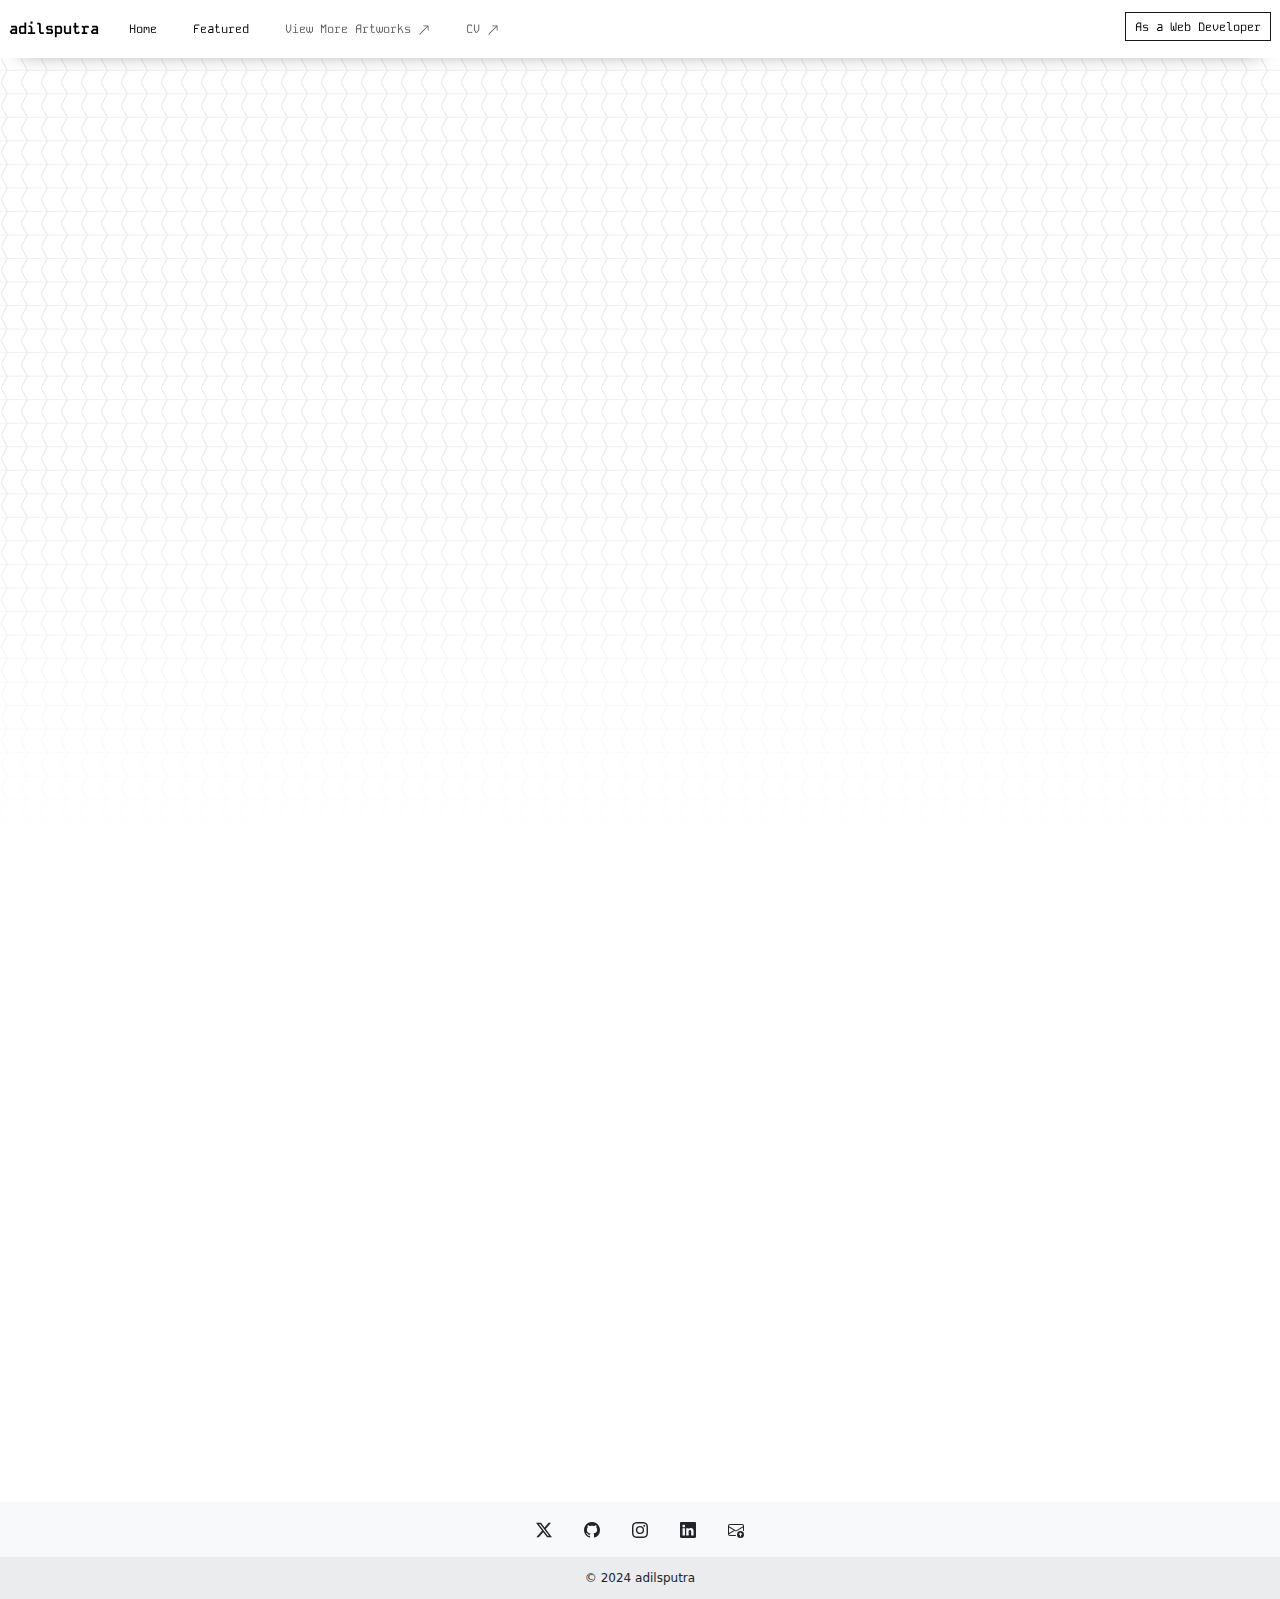
==== graphdesigner.html @ 67e768c1 "Add files via upload" ====
<!DOCTYPE html>
<html lang="en">

<!-- You think my codes are a disaster? Man, my life is a disaster too. -->

<head>
    <meta charset="utf-8" />
    <meta name="viewport" content="width=device-width, initial-scale=1" />
    <title>Muhammad Adil Saputra - Graphic Designer</title>
    <link href="https://cdn.jsdelivr.net/npm/bootstrap@5.3.3/dist/css/bootstrap.min.css" rel="stylesheet"
        integrity="sha384-QWTKZyjpPEjISv5WaRU9OFeRpok6YctnYmDr5pNlyT2bRjXh0JMhjY6hW+ALEwIH" crossorigin="anonymous" />

    <!-- Favicon -->
    <link rel="icon" href="/img/kkkk.ico" type="image/x-icon" />

    <!-- My Css -->
    <link rel="stylesheet" href="/css/style.css" />

    <!-- fonts -->
    <link rel="preconnect" href="https://fonts.googleapis.com" />
    <link rel="preconnect" href="https://fonts.gstatic.com" crossorigin />
    <link href="https://fonts.googleapis.com/css2?family=Saira+Condensed:wght@500&display=swap" rel="stylesheet" />
    <link href="https://fonts.googleapis.com/css2?family=Kode+Mono:wght@400..700&display=swap" rel="stylesheet">
</head>

<body>
    <!-- Navbar start -->
    <nav class="navbar sticky-top navbar-expand-lg navbar-light">
        <div class="container-fluid">
            <a class="navbar-brand" href="https://www.linkedin.com/in/adilsputra">adilsputra</a>
            <button class="navbar-toggler" type="button" data-bs-toggle="collapse" data-bs-target="#navbarText"
                aria-controls="navbarText" aria-expanded="false" aria-label="Toggle navigation">
                <span class="navbar-toggler-icon"></span>
            </button>
            <div class="collapse navbar-collapse" id="navbarText">
                <ul class="navbar-nav me-auto mb-2 mb-lg-0">
                    <li class="nav-item px-3">
                        <a class="nav-link active" aria-current="page" href="#Home">Home</a>
                    </li>
                    <li class="nav-item px-3">
                        <a class="nav-link active" aria-current="page" href="#Featured">
                            Featured
                        </a>
                    </li>
                    <li class="nav-item px-3">
                        <a class="nav-link" href="https://www.pixiv.net/en/users/45596375">
                            View More Artworks
                            <svg xmlns="http://www.w3.org/2000/svg" width="1em" height="1em" fill="currentColor"
                                class="bi bi-arrow-up-right" viewBox="0 0 16 16" style="vertical-align: middle;">
                                <path fill-rule="evenodd"
                                    d="M14 2.5a.5.5 0 0 0-.5-.5h-6a.5.5 0 0 0 0 1h4.793L2.146 13.146a.5.5 0 0 0 .708.708L13 3.707V8.5a.5.5 0 0 0 1 0z">
                                </path>
                            </svg>
                        </a>
                    </li>
                    <li class="nav-item px-3">
                        <a class="nav-link"
                            href="https://drive.google.com/file/d/1M2G11tx2tDBa9X5pEh_71ZE7vne48nSW/view?usp=sharing">
                            CV
                            <svg xmlns="http://www.w3.org/2000/svg" width="1em" height="1em" fill="currentColor"
                                class="bi bi-arrow-up-right" viewBox="0 0 16 16" style="vertical-align: middle;">
                                <path fill-rule="evenodd"
                                    d="M14 2.5a.5.5 0 0 0-.5-.5h-6a.5.5 0 0 0 0 1h4.793L2.146 13.146a.5.5 0 0 0 .708.708L13 3.707V8.5a.5.5 0 0 0 1 0z">
                                </path>
                            </svg>
                        </a>
                    </li>
                </ul>
                <span class="navbar-text"> <a class="button-57" role="button" href="index.html"><span class="text">As a
                            Web Developer</span><span>Alternate Now</span></a>
                </span>
            </div>
        </div>
    </nav>
    <!-- navbar end -->

    <!-- hero start -->
    <section class="hero2" id="Home">
        <main class="content">
            <div class="fade-in delay-1">
                <h1>Graphic Designer</h1>
                <h1>Self-Taught Graphic Designer</h1>
            </div>
            <h5 class="fade-in delay-2">
                I am <b>Muhammad Adil Saputra</b>, a self-taught graphic designer with basic experience in various
                aspects of visual design. As an experienced
                and self-taught person, I have experience using various design software such as Adobe Photoshop,
                Illustrator,
                Lightroom and Figma.
            </h5>
        </main>
    </section>
    <!-- hero end -->

    <!-- cards start -->
    <div class="container cntnr-card mb-5">
        <div class="row justify-content-center">
            <h1 class="fade-in delay-4 text-center" id="Featured">Featured Artworks</h1>
            <div class="card-wrapper fade-in delay-4">
                <div class="card hoverable">
                    <img src="/img/carousel/ft1.jpg" class="card-img-top" alt="...">
                    <div class="card-body d-flex flex-column">
                        <h5 class="card-title text-center">Yae Miko/Astute Amusement</h5>
                        <div class="d-flex justify-content-center mt-auto">
                            <a href="https://www.pixiv.net/en/artworks/109373768" class="button-link">
                                <button class="button-86" role="button">
                                    View Artwork
                                </button>
                            </a>
                        </div>
                    </div>
                </div>
                <div class="card hoverable">
                    <img src="/img/carousel/ft2.jpg" class="card-img-top" alt="...">
                    <div class="card-body d-flex flex-column">
                        <h5 class="card-title text-center">Stellaron Hunter: Kafka</h5>
                        <div class="d-flex justify-content-center mt-auto">
                            <a href="https://www.pixiv.net/en/artworks/108052739" class="button-link">
                                <button class="button-86" role="button">
                                    View Artwork
                                </button>
                            </a>
                        </div>
                    </div>
                </div>
                <div class="card hoverable">
                    <img src="/img/carousel/ft3.jpg" class="card-img-top" alt="...">
                    <div class="card-body d-flex flex-column">
                        <h5 class="card-title text-center">Raiden Shogun/Reign of Serenity</h5>
                        <div class="d-flex justify-content-center mt-auto">
                            <a href="https://www.pixiv.net/en/artworks/92558321" class="button-link">
                                <button class="button-86" role="button">
                                    View Artwork
                                </button>
                            </a>
                        </div>
                    </div>
                </div>
            </div>
            <div class="d-flex justify-content-center mt-5 fade-in delay-5">
                <a href="https://www.pixiv.net/en/users/45596375">
                    <button class="button-85" role="button">View More</button>
                </a>
            </div>
        </div>
    </div>
    <!-- cards end -->

    <!-- footer start -->
    <footer class="bg-body-tertiary text-center text-lg-start">
        <!-- Grid container -->
        <div class="container pt-2">
            <!-- Section: Social media -->
            <section class="mb-2">
                <!-- Social media icons wrapper -->
                <div class="d-flex justify-content-center">
                    <!-- twitter -->
                    <a class="btn btn-link btn-floating btn-lg text-body m-1" href="https://twitter.com/_adilsputra">
                        <svg xmlns="http://www.w3.org/2000/svg" width="16" height="16" fill="currentColor"
                            class="bi bi-twitter-x" viewBox="0 0 16 16">
                            <path
                                d="M12.6.75h2.454l-5.36 6.142L16 15.25h-4.937l-3.867-5.07-4.425 5.07H.316l5.733-6.57L0 .75h5.063l3.495 4.633L12.601.75Zm-.86 13.028h1.36L4.323 2.145H2.865z" />
                        </svg>
                    </a>
                    <!-- Github -->
                    <a class="btn btn-link btn-floating btn-lg text-body m-1" href="https://github.com/ImperFecti">
                        <svg xmlns="http://www.w3.org/2000/svg" width="16" height="16" fill="currentColor"
                            class="bi bi-github" viewBox="0 0 16 16">
                            <path
                                d="M8 0C3.58 0 0 3.58 0 8c0 3.54 2.29 6.53 5.47 7.59.4.07.55-.17.55-.38 0-.19-.01-.82-.01-1.49-2.01.37-2.53-.49-2.69-.94-.09-.23-.48-.94-.82-1.13-.28-.15-.68-.52-.01-.53.63-.01 1.08.58 1.23.82.72 1.21 1.87.87 2.33.66.07-.52.28-.87.51-1.07-1.78-.2-3.64-.89-3.64-3.95 0-.87.31-1.59.82-2.15-.08-.2-.36-1.02.08-2.12 0 0 .67-.21 2.2.82.64-.18 1.32-.27 2-.27s1.36.09 2 .27c1.53-1.04 2.2-.82 2.2-.82.44 1.1.16 1.92.08 2.12.51.56.82 1.27.82 2.15 0 3.07-1.87 3.75-3.65 3.95.29.25.54.73.54 1.48 0 1.07-.01 1.93-.01 2.2 0 .21.15.46.55.38A8.01 8.01 0 0 0 16 8c0-4.42-3.58-8-8-8" />
                        </svg>
                    </a>
                    <!-- instagram -->
                    <a class="btn btn-link btn-floating btn-lg text-body m-1"
                        href="https://www.instagram.com/_adilsputra/">
                        <svg xmlns="http://www.w3.org/2000/svg" width="16" height="16" fill="currentColor"
                            class="bi bi-instagram" viewBox="0 0 16 16">
                            <path
                                d="M8 0C5.829 0 5.556.01 4.703.048 3.85.088 3.269.222 2.76.42a3.9 3.9 0 0 0-1.417.923A3.9 3.9 0 0 0 .42 2.76C.222 3.268.087 3.85.048 4.7.01 5.555 0 5.827 0 8.001c0 2.172.01 2.444.048 3.297.04.852.174 1.433.372 1.942.205.526.478.972.923 1.417.444.445.89.719 1.416.923.51.198 1.09.333 1.942.372C5.555 15.99 5.827 16 8 16s2.444-.01 3.298-.048c.851-.04 1.434-.174 1.943-.372a3.9 3.9 0 0 0 1.416-.923c.445-.445.718-.891.923-1.417.197-.509.332-1.09.372-1.942C15.99 10.445 16 10.173 16 8s-.01-2.445-.048-3.299c-.04-.851-.175-1.433-.372-1.941a3.9 3.9 0 0 0-.923-1.417A3.9 3.9 0 0 0 13.24.42c-.51-.198-1.092-.333-1.943-.372C10.443.01 10.172 0 7.998 0zm-.717 1.442h.718c2.136 0 2.389.007 3.232.046.78.035 1.204.166 1.486.275.373.145.64.319.92.599s.453.546.598.92c.11.281.24.705.275 1.485.039.843.047 1.096.047 3.231s-.008 2.389-.047 3.232c-.035.78-.166 1.203-.275 1.485a2.5 2.5 0 0 1-.599.919c-.28.28-.546.453-.92.598-.28.11-.704.24-1.485.276-.843.038-1.096.047-3.232.047s-2.39-.009-3.233-.047c-.78-.036-1.203-.166-1.485-.276a2.5 2.5 0 0 1-.92-.598 2.5 2.5 0 0 1-.6-.92c-.109-.281-.24-.705-.275-1.485-.038-.843-.046-1.096-.046-3.233s.008-2.388.046-3.231c.036-.78.166-1.204.276-1.486.145-.373.319-.64.599-.92s.546-.453.92-.598c.282-.11.705-.24 1.485-.276.738-.034 1.024-.044 2.515-.045zm4.988 1.328a.96.96 0 1 0 0 1.92.96.96 0 0 0 0-1.92m-4.27 1.122a4.109 4.109 0 1 0 0 8.217 4.109 4.109 0 0 0 0-8.217m0 1.441a2.667 2.667 0 1 1 0 5.334 2.667 2.667 0 0 1 0-5.334" />
                        </svg>
                    </a>
                    <!-- linkedin -->
                    <a class="btn btn-link btn-floating btn-lg text-body m-1"
                        href="https://www.linkedin.com/in/adilsputra">
                        <svg xmlns="http://www.w3.org/2000/svg" width="16" height="16" fill="currentColor"
                            class="bi bi-linkedin" viewBox="0 0 16 16">
                            <path
                                d="M0 1.146C0 .513.526 0 1.175 0h13.65C15.474 0 16 .513 16 1.146v13.708c0 .633-.526 1.146-1.175 1.146H1.175C.526 16 0 15.487 0 14.854zm4.943 12.248V6.169H2.542v7.225zm-1.2-8.212c.837 0 1.358-.554 1.358-1.248-.015-.709-.52-1.248-1.342-1.248S2.4 3.226 2.4 3.934c0 .694.521 1.248 1.327 1.248zm4.908 8.212V9.359c0-.216.016-.432.08-.586.173-.431.568-.878 1.232-.878.869 0 1.216.662 1.216 1.634v3.865h2.401V9.25c0-2.22-1.184-3.252-2.764-3.252-1.274 0-1.845.7-2.165 1.193v.025h-.016l.016-.025V6.169h-2.4c.03.678 0 7.225 0 7.225z" />
                        </svg>
                    </a>
                    <!-- email -->
                    <a class="btn btn-link btn-floating btn-lg text-body m-1" href="mailto:adilm8909@gmail.com"><svg
                            xmlns="http://www.w3.org/2000/svg" width="16" height="16" fill="currentColor"
                            class="bi bi-envelope-arrow-up" viewBox="0 0 16 16">
                            <path
                                d="M0 4a2 2 0 0 1 2-2h12a2 2 0 0 1 2 2v4.5a.5.5 0 0 1-1 0V5.383l-7 4.2-1.326-.795-5.64 3.47A1 1 0 0 0 2 13h5.5a.5.5 0 0 1 0 1H2a2 2 0 0 1-2-1.99zm1 7.105 4.708-2.897L1 5.383zM1 4v.217l7 4.2 7-4.2V4a1 1 0 0 0-1-1H2a1 1 0 0 0-1 1" />
                            <path
                                d="M12.5 16a3.5 3.5 0 1 0 0-7 3.5 3.5 0 0 0 0 7m.354-5.354 1.25 1.25a.5.5 0 0 1-.708.708L13 12.207V14a.5.5 0 0 1-1 0v-1.717l-.28.305a.5.5 0 0 1-.737-.676l1.149-1.25a.5.5 0 0 1 .722-.016" />
                        </svg></a>
                </div>
            </section>
            <!-- Section: Social media -->
        </div>
        <!-- Grid container -->
        <!-- Copyright -->
        <div class="text-center p-3" style="background-color: rgba(0, 0, 0, 0.05);">
            <a>© 2024 adilsputra</a>
        </div>
        <!-- Copyright -->
    </footer>
    <!-- footer end -->

    <script src="https://cdn.jsdelivr.net/npm/bootstrap@5.3.3/dist/js/bootstrap.bundle.min.js"
        integrity="sha384-YvpcrYf0tY3lHB60NNkmXc5s9fDVZLESaAA55NDzOxhy9GkcIdslK1eN7N6jIeHz"
        crossorigin="anonymous"></script>

</body>

</html>
---- css/style.css ----
/* You think my codes are a disaster? Man, my life is a disaster too. */

/* body */
body {
  background-color: white;
}

/* educations style */
.experience {
  border-bottom: 1px solid #ddd;
  padding-bottom: 20px;
  margin-bottom: 20px;
}

.experience:last-child {
  border-bottom: none;
}

.title {
  font-size: 1.5em;
  font-weight: bold;
  font-family: "Saira Condensed", sans-serif;
  font-weight: 500;
  font-style: normal;
  text-decoration: none; /* Remove underline */
  color: inherit; /* Inherits the color from the parent element */
}

.duration {
  color: gray;
  margin: 5px 0;
}

.description {
  margin-top: 10px;
  text-align: justify;
}

/* navbar */
nav {
  background: transparent;
  backdrop-filter: blur(10px);
  box-shadow: rgba(0, 0, 0, 0.45) 0px 15px 20px -20px;
}

/* hero section */
.hero {
  min-height: 90vh;
  display: flex;
  flex-direction: column;
  justify-content: center;
  align-items: center;
  background-image: url("../img/struckaxiom.png");
  background-repeat: repeat;
}

.hero::after {
  content: "";
  display: block;
  position: absolute;
  width: 100%;
  height: 100%;
  background: linear-gradient(
    0deg,
    rgb(255, 255, 255) 5%,
    rgb(255, 255, 255, 0) 50%
  );
}

.hero .content {
  padding: 1.4rem;
  max-width: 60rem;
}

.hero .content h1 {
  font-size: 3em;
  text-shadow: 2px 3px 7px rgba(0, 0, 0, 0.397);
}

/* hero2 section */

.hero2 {
  min-height: 90vh;
  display: flex;
  flex-direction: column;
  justify-content: center;
  align-items: center;
  background-image: url("../img/chevron.webp");
  background-repeat: repeat;
}

.hero2::after {
  content: "";
  display: block;
  position: absolute;
  width: 100%;
  height: 100%;
  background: linear-gradient(
    0deg,
    rgb(255, 255, 255) 5%,
    rgb(255, 255, 255, 0) 50%
  );
}

.hero2 .content {
  padding: 1.4rem;
  max-width: 60rem;
}

.hero2 .content h1 {
  font-size: 3em;
  text-shadow: 2px 3px 7px rgba(0, 0, 0, 0.397);
}

/* card style */
.card {
  background-color: rgba(236, 236, 236, 0.575);
  margin: 10px;
  border-radius: 13px;
  box-shadow: rgba(0, 0, 0, 0.123) 3px 6px 10px;
  transition: transform 0.3s, box-shadow 0.3s;
  flex: 1 1 70px; /* Make cards flexible with a minimum width of 70px */
  margin-left: auto;
  margin-right: auto;
}

.cntnr-card {
  display: flex;
  justify-content: center;
}

.card-body {
  padding: 15px;
  display: flex;
  flex-direction: column;
}

.card-text {
  text-align: justify;
  flex-grow: 1;
}

.card-title {
  font-family: "Saira Condensed", sans-serif;
  font-weight: 500;
  font-style: normal;
}

.mt-auto {
  margin-top: auto;
}

.hoverable:hover {
  transform: translateY(-10px);
  box-shadow: rgba(0, 0, 0, 0.2) 5px 10px 15px;
}

.card-wrapper {
  display: flex;
  flex-wrap: wrap;
  justify-content: center;
  gap: 20px;
}

/* fonts */
h1 {
  font-family: "Saira Condensed", sans-serif;
  font-weight: 500;
  font-style: normal;
}

h2 {
  font-family: "Saira Condensed", sans-serif;
  font-weight: 500;
  font-style: normal;
  margin-top: 40px;
}

h5 {
  font-family: "Saira Condensed", sans-serif;
  font-weight: 500;
  font-style: normal;
}

.navbar-brand {
  font-family: "Kode Mono", monospace;
  font-optical-sizing: auto;
  font-weight: 700;
  font-style: normal;
}

.nav-item,
.navbar-text {
  font-family: "Kode Mono", monospace;
  font-optical-sizing: auto;
  font-weight: 400;
  font-style: normal;
}

/* Buttons */
.button-link {
  text-decoration: none; /* Remove underline */
}

.button-27 {
  appearance: none;
  background-color: #000000;
  border: 2px solid #1a1a1a;
  border-radius: 15px;
  box-sizing: border-box;
  color: #ffffff;
  cursor: pointer;
  display: inline-block;
  font-family: Roobert, -apple-system, BlinkMacSystemFont, "Segoe UI", Helvetica,
    Arial, sans-serif, "Apple Color Emoji", "Segoe UI Emoji", "Segoe UI Symbol";
  font-size: 16px;
  font-weight: 600;
  line-height: normal;
  margin: 0;
  min-height: 60px;
  min-width: 0;
  outline: none;
  padding: 16px 24px;
  text-align: center;
  text-decoration: none;
  transition: all 300ms cubic-bezier(0.23, 1, 0.32, 1);
  user-select: none;
  -webkit-user-select: none;
  touch-action: manipulation;
  width: 100%;
  will-change: transform;
}

.button-27:disabled {
  pointer-events: none;
}

.button-27:hover {
  box-shadow: rgba(0, 0, 0, 0.25) 0 8px 15px;
  transform: translateY(-2px);
}

.button-27:active {
  box-shadow: none;
  transform: translateY(0);
}

.button-57 {
  position: relative;
  overflow: hidden;
  border: 1px solid #18181a;
  color: #18181a;
  display: inline-block;
  font-size: 1rem; /* Adjusted to match navbar font size */
  line-height: 1.5; /* Adjusted for proper vertical alignment */
  padding: 0.375rem 0.75rem; /* Adjusted to match navbar padding */
  text-decoration: none;
  cursor: pointer;
  background: #fff;
  user-select: none;
  -webkit-user-select: none;
  touch-action: manipulation;
  margin-left: 10px; /* Added margin to separate from navbar items */
}

.button-57 span:first-child {
  position: relative;
  transition: color 600ms cubic-bezier(0.48, 0, 0.12, 1);
  z-index: 10;
}

.button-57 span:last-child {
  color: white;
  display: block;
  position: absolute;
  bottom: 0;
  transition: all 500ms cubic-bezier(0.48, 0, 0.12, 1);
  z-index: 100;
  opacity: 0;
  top: 50%;
  left: 50%;
  transform: translateY(225%) translateX(-50%);
  height: 7px;
  line-height: 13px;
  white-space: nowrap; /* Added to ensure text stays on one line */
}

.button-57:after {
  content: "";
  position: absolute;
  bottom: -50%;
  left: 0;
  width: 100%;
  height: 100%;
  background-color: black;
  transform-origin: bottom center;
  transition: transform 600ms cubic-bezier(0.48, 0, 0.12, 1);
  transform: skewY(9.3deg) scaleY(0);
  z-index: 50;
}

.button-57:hover:after {
  transform-origin: bottom center;
  transform: skewY(9.3deg) scaleY(2);
}

.button-57:hover span:last-child {
  transform: translateX(-50%) translateY(-100%);
  opacity: 1;
  transition: all 900ms cubic-bezier(0.48, 0, 0.12, 1);
}

.button-85 {
  padding: 0.6em 2em;
  border: none;
  outline: none;
  color: rgb(255, 255, 255);
  background: #111;
  cursor: pointer;
  position: relative;
  z-index: 0;
  border-radius: 10px;
  user-select: none;
  -webkit-user-select: none;
  touch-action: manipulation;
}

.button-85:before {
  content: "";
  background: linear-gradient(
    45deg,
    #ff0000,
    #ff7300,
    #fffb00,
    #48ff00,
    #00ffd5,
    #002bff,
    #7a00ff,
    #ff00c8,
    #ff0000
  );
  position: absolute;
  top: -2px;
  left: -2px;
  background-size: 400%;
  z-index: -1;
  filter: blur(5px);
  -webkit-filter: blur(5px);
  width: calc(100% + 4px);
  height: calc(100% + 4px);
  animation: glowing-button-85 20s linear infinite;
  transition: opacity 0.3s ease-in-out;
  border-radius: 10px;
}

@keyframes glowing-button-85 {
  0% {
    background-position: 0 0;
  }
  50% {
    background-position: 400% 0;
  }
  100% {
    background-position: 0 0;
  }
}

.button-85:after {
  z-index: -1;
  content: "";
  position: absolute;
  width: 100%;
  height: 100%;
  background: #222;
  left: 0;
  top: 0;
  border-radius: 10px;
}

.button-86 {
  all: unset;
  width: 100px;
  height: 30px;
  font-size: 16px;
  background: transparent;
  border: none;
  position: relative;
  color: #f0f0f0;
  cursor: pointer;
  z-index: 1;
  margin: 0 auto;
  padding: 10px 30px;
  display: flex;
  align-items: center;
  justify-content: center;
  white-space: nowrap;
  user-select: none;
  -webkit-user-select: none;
  touch-action: manipulation;
}

.button-86::after,
.button-86::before {
  content: "";
  position: absolute;
  bottom: 0;
  right: 0;
  z-index: -99999;
  transition: all 0.4s;
}

.button-86::before {
  transform: translate(0%, 0%);
  width: 100%;
  height: 100%;
  background: #28282d;
  border-radius: 10px;
}

.button-86::after {
  transform: translate(10px, 10px);
  width: 35px;
  height: 35px;
  background: #ffffff15;
  backdrop-filter: blur(5px);
  -webkit-backdrop-filter: blur(5px);
  border-radius: 50px;
}

.button-86:hover::before {
  transform: translate(5%, 20%);
  width: 110%;
  height: 110%;
}

.button-86:hover::after {
  border-radius: 10px;
  transform: translate(0, 0);
  width: 100%;
  height: 100%;
}

.button-86:active::after {
  transition: 0s;
  transform: translate(0, 5%);
}

/* efek transisi  */
.fade-in {
  animation: fadeInAnimation 1s ease-in forwards;
  opacity: 0;
}

@keyframes fadeInAnimation {
  0% {
    opacity: 0;
  }
  100% {
    opacity: 1;
  }
}

.delay-1 {
  animation-delay: 0.5s;
}

.delay-2 {
  animation-delay: 1s;
}

.delay-3 {
  animation-delay: 1.5s;
}

.delay-4 {
  animation-delay: 2s;
}

.delay-5 {
  animation-delay: 2.5s;
}

.delay-6 {
  animation-delay: 3s;
}

.delay-7 {
  animation-delay: 3.5s;
}

/* cards */
.card {
  background-color: rgba(236, 236, 236, 0.575);
  margin-top: 20px;
  border-radius: 13px;
  box-shadow: rgba(0, 0, 0, 0.123) 3px 6px 10px;
  transition: transform 0.3s, box-shadow 0.3s;
}

.cntnr-card {
  display: flex;
  justify-content: center;
}

.card-body {
  padding: 15px;
  display: flex;
  flex-direction: column;
}

.card-text {
  text-align: justify;
  flex-grow: 1;
}

.card-title {
  font-family: "Saira Condensed", sans-serif;
  font-weight: 500;
  font-style: normal;
}

/* media queries */
@media (max-width: 1366px) {
  html {
    font-size: 75%;
  }
  .button-86 {
    font-size: 0.9rem;
    width: 7rem;
    height: 2rem;
    padding: 0.8rem 1.8rem;
  }
  .button-86::after {
    width: 2.5rem;
    height: 2.5rem;
  }
}

@media (max-width: 768px) {
  html {
    font-size: 62.5%;
  }

  .button-86 {
    font-size: 0.8rem;
    width: 6rem;
    height: 1.8rem;
    padding: 0.7rem 1.6rem;
  }

  .button-86::after {
    width: 2rem;
    height: 2rem;
  }

  /* Center the cards */
  .card {
    margin-left: auto;
    margin-right: auto;
  }
}

@media (max-width: 450px) {
  html {
    font-size: 55%;
  }

  .button-86 {
    font-size: 0.7rem;
    width: 5rem;
    height: 1.5rem;
    padding: 0.6rem 1.4rem;
  }

  .button-86::after {
    width: 1.5rem;
    height: 1.5rem;
  }

  .card {
    flex: 1 1 calc(60% - 10px); /* Ensure cards have some margin on the smallest screens */
  }
}
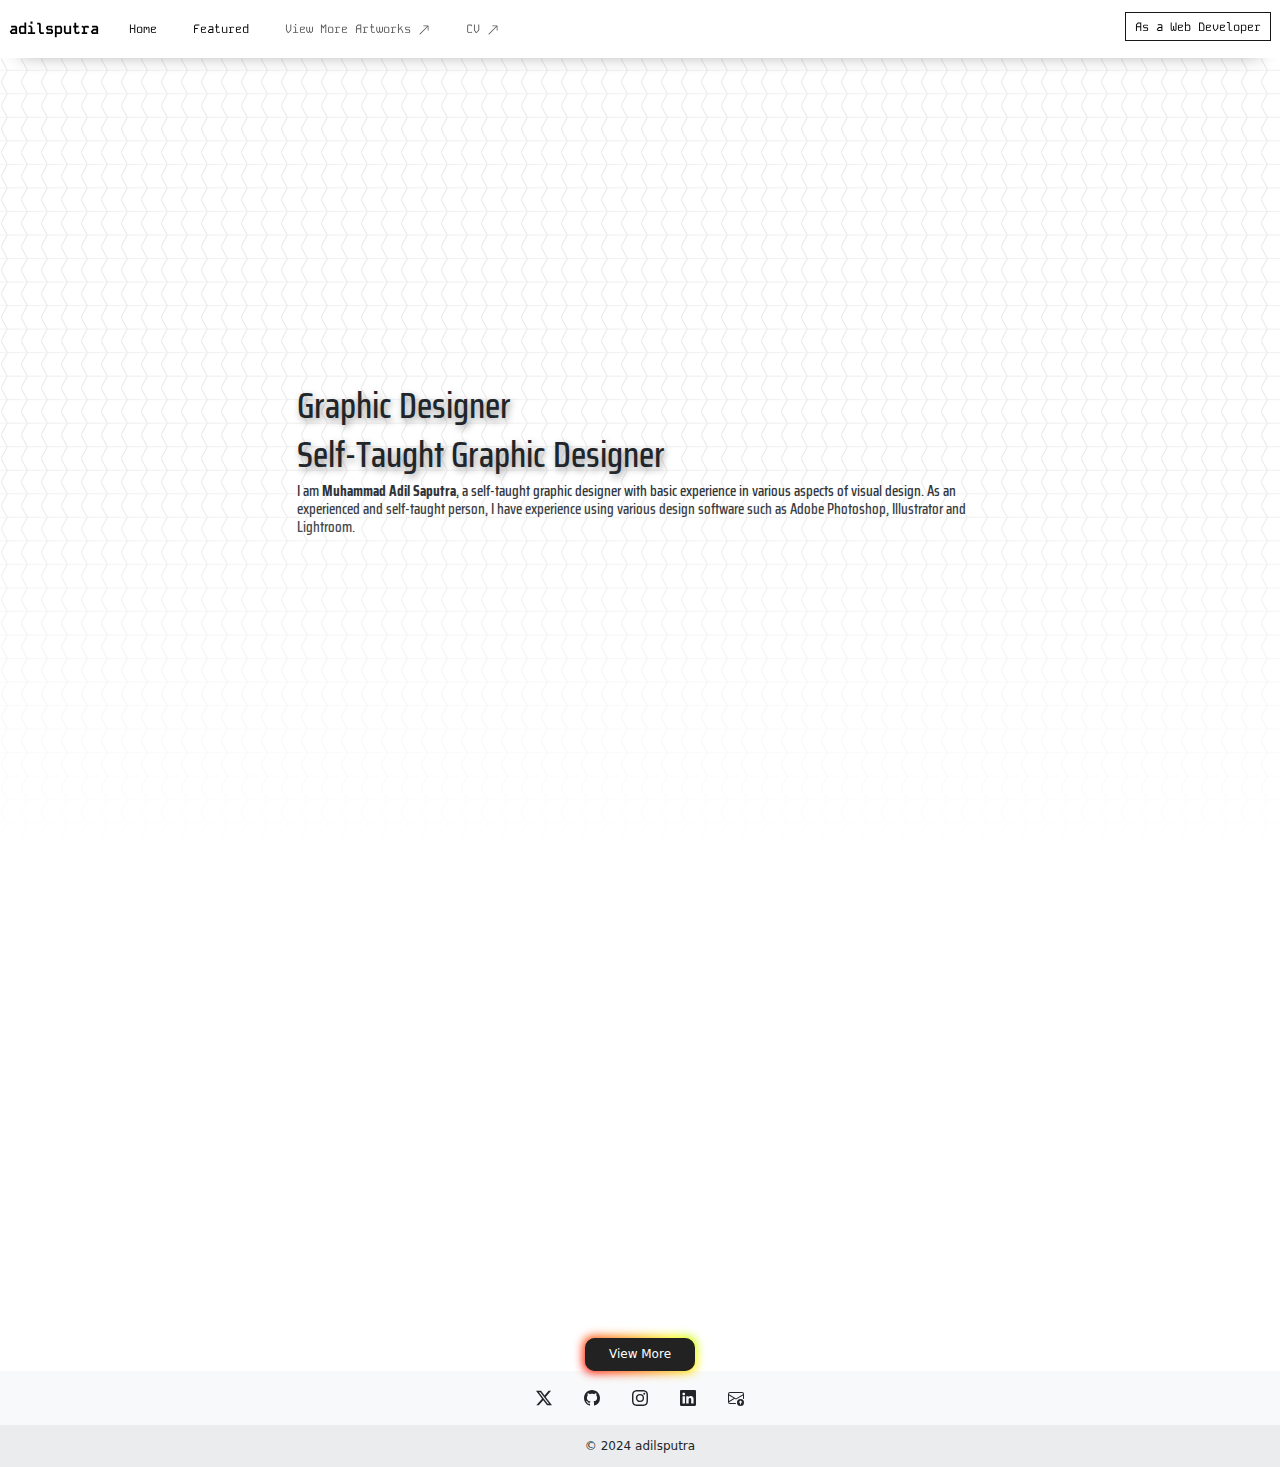
==== commit 2fbd579d: "improve ui" ====
--- a/graphdesigner.html
+++ b/graphdesigner.html
@@ -77,29 +77,29 @@
     <!-- hero start -->
     <section class="hero2" id="Home">
         <main class="content">
-            <div class="fade-in delay-1">
+            <div class="fade-in">
                 <h1>Graphic Designer</h1>
                 <h1>Self-Taught Graphic Designer</h1>
             </div>
-            <h5 class="fade-in delay-2">
+            <h5 class="fade-in">
                 I am <b>Muhammad Adil Saputra</b>, a self-taught graphic designer with basic experience in various
                 aspects of visual design. As an experienced
                 and self-taught person, I have experience using various design software such as Adobe Photoshop,
-                Illustrator,
-                Lightroom and Figma.
+                Illustrator and
+                Lightroom.
             </h5>
         </main>
     </section>
     <!-- hero end -->
 
     <!-- cards start -->
-    <div class="container cntnr-card mb-5">
-        <div class="row justify-content-center">
-            <h1 class="fade-in delay-4 text-center" id="Featured">Featured Artworks</h1>
-            <div class="card-wrapper fade-in delay-4">
-                <div class="card hoverable">
-                    <img src="/img/carousel/ft1.jpg" class="card-img-top" alt="...">
-                    <div class="card-body d-flex flex-column">
+    <div class="container">
+        <h1 class="fade-in text-center" id="Featured">Featured Artworks</h1>
+        <div class="horizontal-scroll">
+            <div class="card-wrapper fade-in">
+                <div class="card hoverable">
+                    <img src="/img/carousel/ft1.jpg">
+                    <div class="card-body">
                         <h5 class="card-title text-center">Yae Miko/Astute Amusement</h5>
                         <div class="d-flex justify-content-center mt-auto">
                             <a href="https://www.pixiv.net/en/artworks/109373768" class="button-link">
@@ -111,8 +111,8 @@
                     </div>
                 </div>
                 <div class="card hoverable">
-                    <img src="/img/carousel/ft2.jpg" class="card-img-top" alt="...">
-                    <div class="card-body d-flex flex-column">
+                    <img src="/img/carousel/ft2.jpg">
+                    <div class="card-body">
                         <h5 class="card-title text-center">Stellaron Hunter: Kafka</h5>
                         <div class="d-flex justify-content-center mt-auto">
                             <a href="https://www.pixiv.net/en/artworks/108052739" class="button-link">
@@ -124,8 +124,8 @@
                     </div>
                 </div>
                 <div class="card hoverable">
-                    <img src="/img/carousel/ft3.jpg" class="card-img-top" alt="...">
-                    <div class="card-body d-flex flex-column">
+                    <img src="/img/carousel/ft3.jpg">
+                    <div class="card-body">
                         <h5 class="card-title text-center">Raiden Shogun/Reign of Serenity</h5>
                         <div class="d-flex justify-content-center mt-auto">
                             <a href="https://www.pixiv.net/en/artworks/92558321" class="button-link">
@@ -136,12 +136,51 @@
                         </div>
                     </div>
                 </div>
+                <div class="card hoverable">
+                    <img src="/img/carousel/ft4.jpg">
+                    <div class="card-body">
+                        <h5 class="card-title text-center">King Hassan - Fate Grand Order</h5>
+                        <div class="d-flex justify-content-center mt-auto">
+                            <a href="https://www.pixiv.net/en/artworks/115181562" class="button-link">
+                                <button class="button-86" role="button">
+                                    View Artwork
+                                </button>
+                            </a>
+                        </div>
+                    </div>
+                </div>
+                <div class="card hoverable">
+                    <img src="/img/carousel/ft5.jpg">
+                    <div class="card-body">
+                        <h5 class="card-title text-center">Inori Yuzuriha - RATIOED</h5>
+                        <div class="d-flex justify-content-center mt-auto">
+                            <a href="https://www.pixiv.net/en/artworks/99542877" class="button-link">
+                                <button class="button-86" role="button">
+                                    View Artwork
+                                </button>
+                            </a>
+                        </div>
+                    </div>
+                </div>
+                <div class="card hoverable">
+                    <img src="/img/carousel/ft6.jpg">
+                    <div class="card-body">
+                        <h5 class="card-title text-center">Abandoned City</h5>
+                        <div class="d-flex justify-content-center mt-auto">
+                            <a href="https://www.pixiv.net/en/artworks/108611314" class="button-link">
+                                <button class="button-86" role="button">
+                                    View Artwork
+                                </button>
+                            </a>
+                        </div>
+                    </div>
+                </div>
             </div>
-            <div class="d-flex justify-content-center mt-5 fade-in delay-5">
-                <a href="https://www.pixiv.net/en/users/45596375">
-                    <button class="button-85" role="button">View More</button>
-                </a>
-            </div>
+        </div>
+        <div class="d-flex justify-content-center mt-auto">
+            <a href="https://www.pixiv.net/en/users/45596375">
+                <button class="button-85" role="button">View More</button>
+            </a>
         </div>
     </div>
     <!-- cards end -->
@@ -214,6 +253,8 @@
         integrity="sha384-YvpcrYf0tY3lHB60NNkmXc5s9fDVZLESaAA55NDzOxhy9GkcIdslK1eN7N6jIeHz"
         crossorigin="anonymous"></script>
 
+    <script src="/js/script.js"></script>
+
 </body>
 
 </html>--- a/css/style.css
+++ b/css/style.css
@@ -80,6 +80,7 @@
 /* hero2 section */
 
 .hero2 {
+  margin-bottom: 30px;
   min-height: 90vh;
   display: flex;
   flex-direction: column;
@@ -124,11 +125,6 @@
   margin-right: auto;
 }
 
-.cntnr-card {
-  display: flex;
-  justify-content: center;
-}
-
 .card-body {
   padding: 15px;
   display: flex;
@@ -157,9 +153,18 @@
 
 .card-wrapper {
   display: flex;
-  flex-wrap: wrap;
-  justify-content: center;
-  gap: 20px;
+  width: max-content;
+  gap: 1rem;
+}
+
+.horizontal-scroll {
+  width: 100%;
+  overflow-x: scroll;
+  scrollbar-color: transparent transparent;
+}
+
+.horizontal-scroll::-webkit-scrollbar {
+  display: none;
 }
 
 /* fonts */
@@ -445,47 +450,14 @@
   transform: translate(0, 5%);
 }
 
-/* efek transisi  */
+/* CSS for fade in effect */
 .fade-in {
-  animation: fadeInAnimation 1s ease-in forwards;
   opacity: 0;
-}
-
-@keyframes fadeInAnimation {
-  0% {
-    opacity: 0;
-  }
-  100% {
-    opacity: 1;
-  }
-}
-
-.delay-1 {
-  animation-delay: 0.5s;
-}
-
-.delay-2 {
-  animation-delay: 1s;
-}
-
-.delay-3 {
-  animation-delay: 1.5s;
-}
-
-.delay-4 {
-  animation-delay: 2s;
-}
-
-.delay-5 {
-  animation-delay: 2.5s;
-}
-
-.delay-6 {
-  animation-delay: 3s;
-}
-
-.delay-7 {
-  animation-delay: 3.5s;
+  transition: opacity 1s ease-in-out;
+}
+
+.fade-in.show {
+  opacity: 1;
 }
 
 /* cards */
@@ -497,11 +469,6 @@
   transition: transform 0.3s, box-shadow 0.3s;
 }
 
-.cntnr-card {
-  display: flex;
-  justify-content: center;
-}
-
 .card-body {
   padding: 15px;
   display: flex;
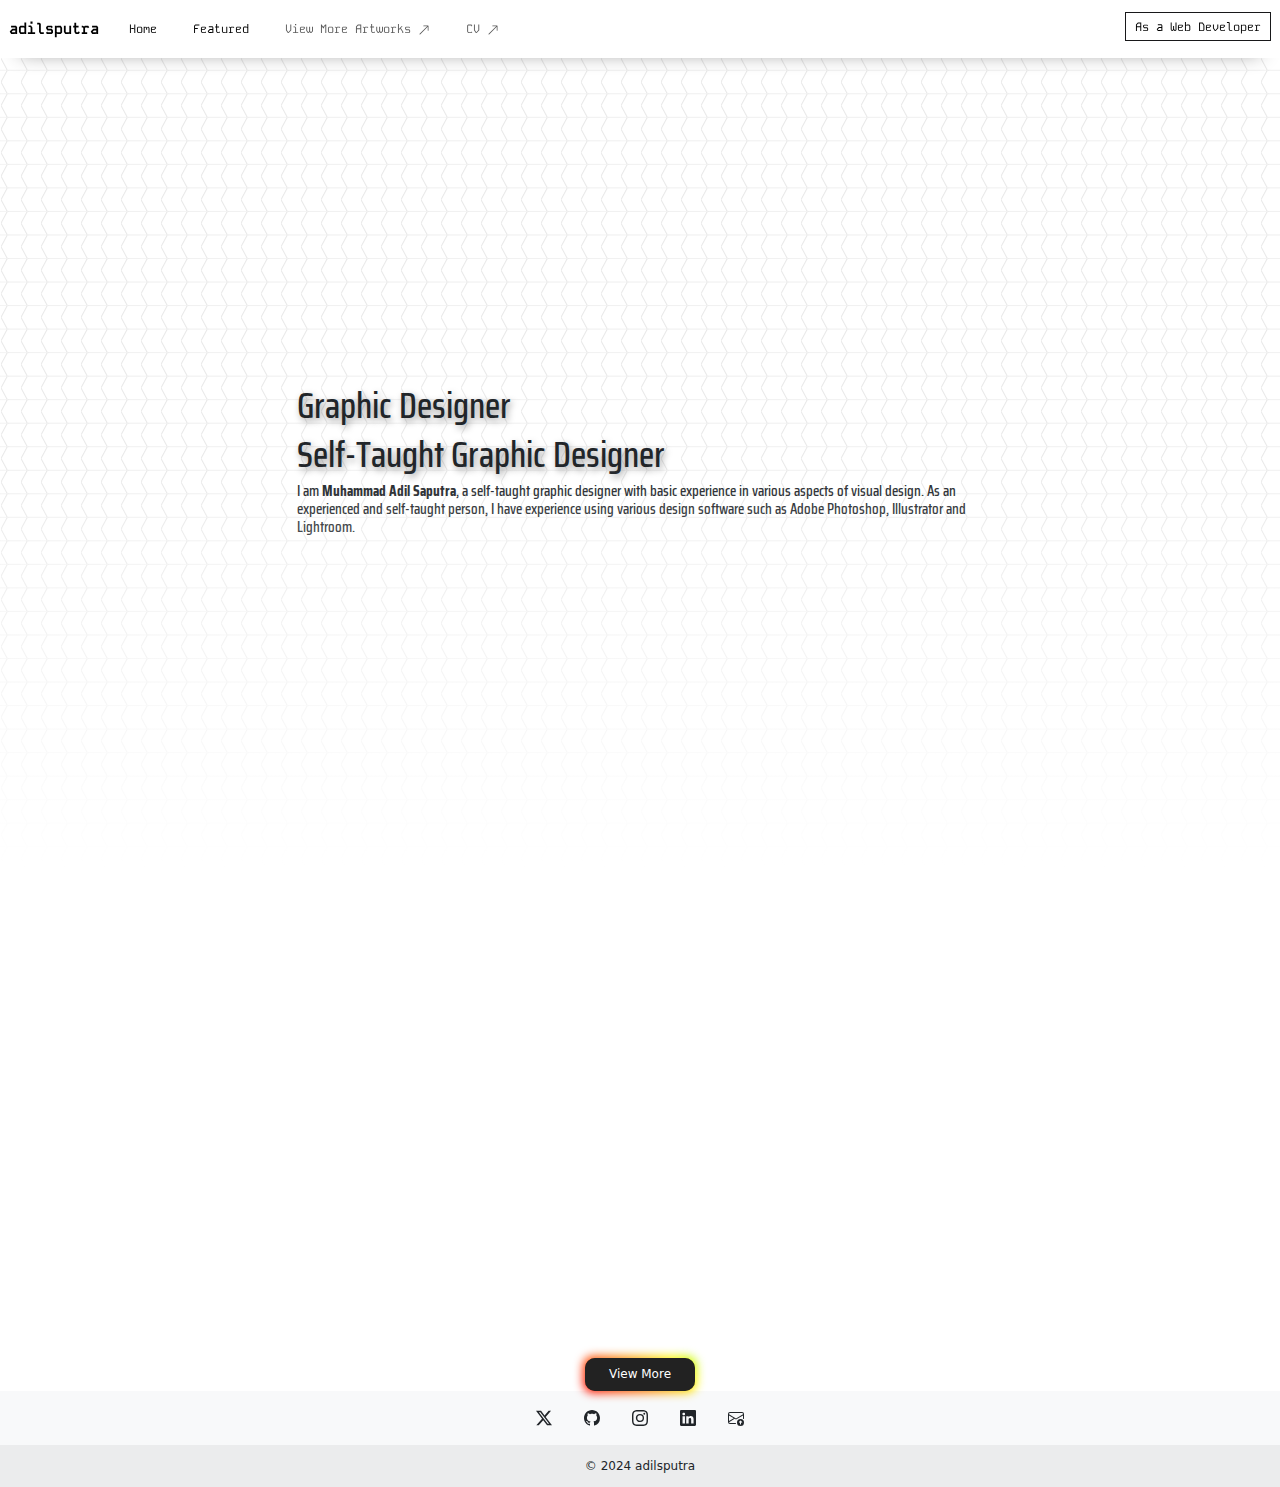
==== commit 43bfedc8: "improve scroll card on graphic designer page" ====
--- a/graphdesigner.html
+++ b/graphdesigner.html
@@ -95,7 +95,7 @@
     <!-- cards start -->
     <div class="container">
         <h1 class="fade-in text-center" id="Featured">Featured Artworks</h1>
-        <div class="horizontal-scroll">
+        <div class="horizontal-scroll" id="scrollable">
             <div class="card-wrapper fade-in">
                 <div class="card hoverable">
                     <img src="/img/carousel/ft1.jpg">
--- a/css/style.css
+++ b/css/style.css
@@ -158,15 +158,27 @@
 }
 
 .horizontal-scroll {
-  width: 100%;
-  overflow-x: scroll;
-  scrollbar-color: transparent transparent;
+  display: flex;
+  overflow-x: auto; /* Allow horizontal scrolling */
+  white-space: nowrap; /* Ensure cards are in a row */
+  padding: 10px 0; /* Add some padding if needed */
+  scrollbar-width: thin; /* Firefox */
+  scrollbar-color: transparent transparent; /* Firefox */
+  -webkit-overflow-scrolling: touch; /* For smoother scrolling on touch devices */
 }
 
 .horizontal-scroll::-webkit-scrollbar {
-  display: none;
-}
-
+  height: 8px; /* Chrome, Safari */
+}
+
+.horizontal-scroll::-webkit-scrollbar-thumb {
+  background: #888; /* Chrome, Safari */
+  border-radius: 10px;
+}
+
+.horizontal-scroll::-webkit-scrollbar-track {
+  background: #fff; /* Chrome, Safari */
+}
 /* fonts */
 h1 {
   font-family: "Saira Condensed", sans-serif;
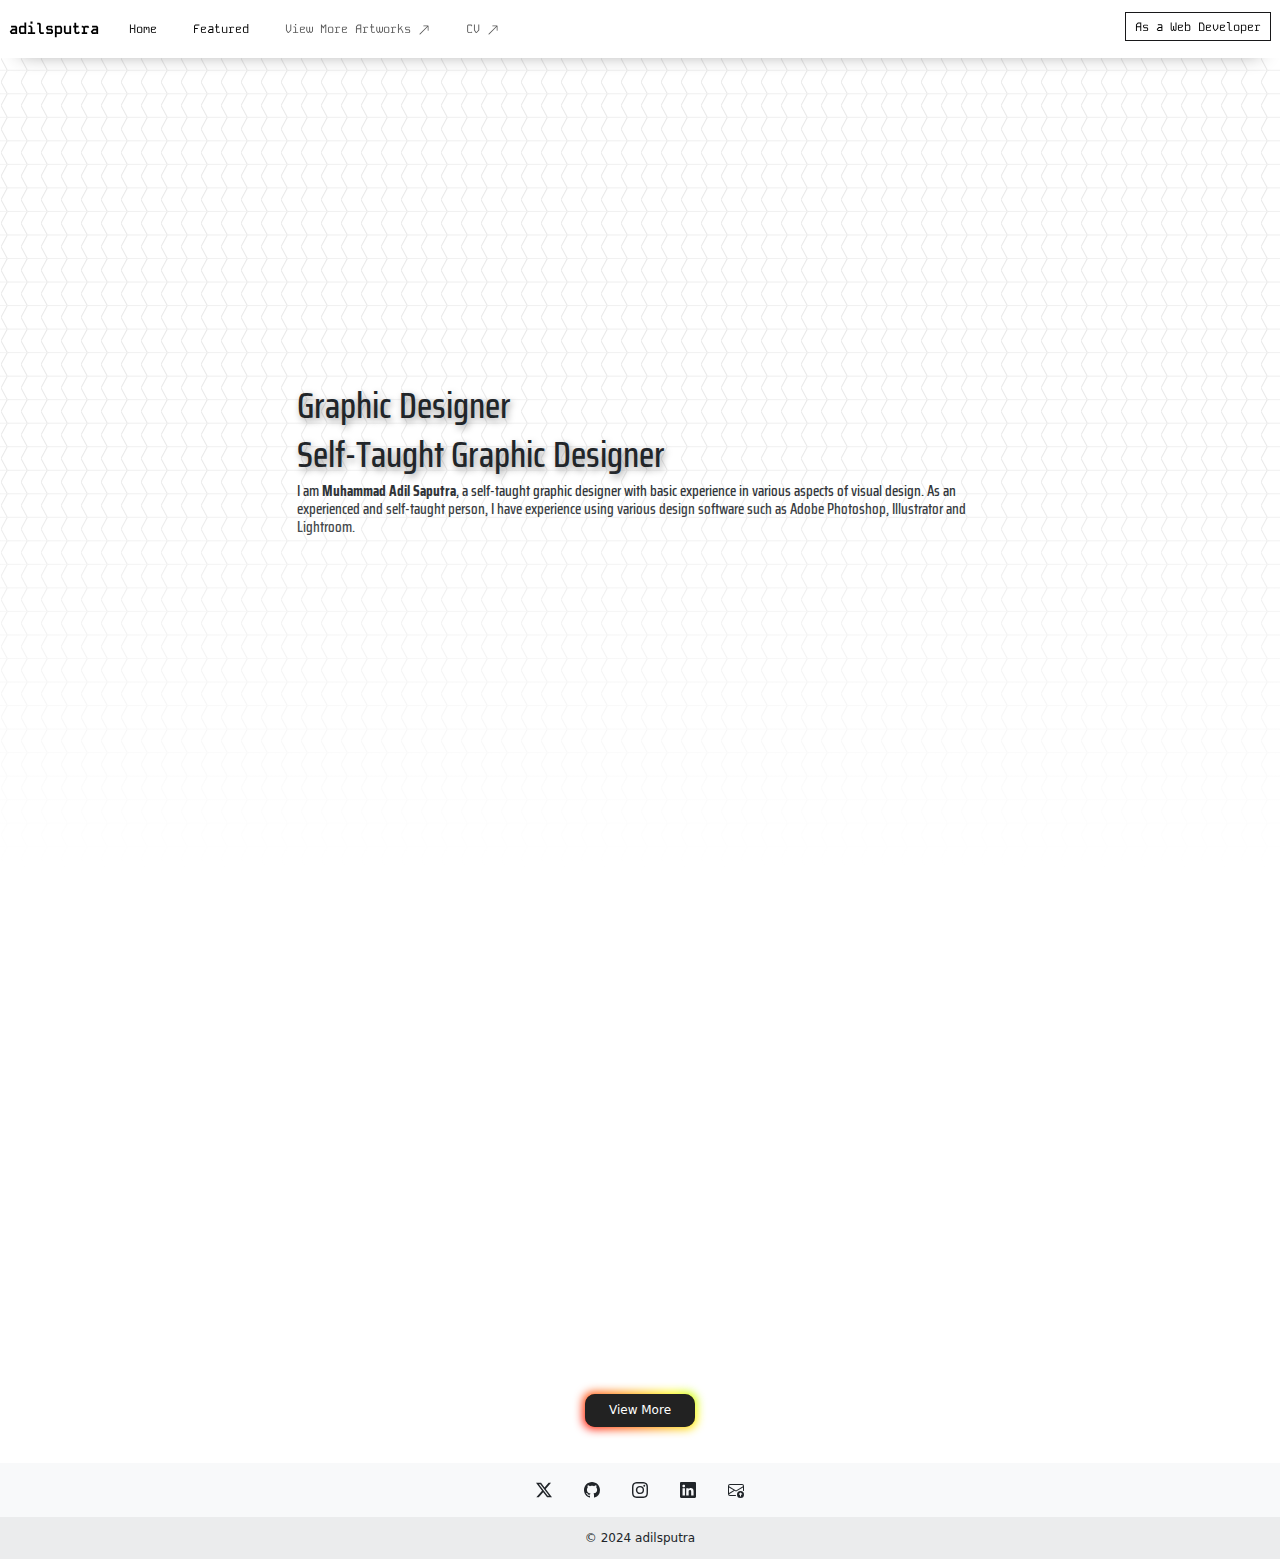
==== commit 1f51e025: "improve ui" ====
--- a/graphdesigner.html
+++ b/graphdesigner.html
@@ -55,7 +55,7 @@
                     </li>
                     <li class="nav-item px-3">
                         <a class="nav-link"
-                            href="https://drive.google.com/file/d/1M2G11tx2tDBa9X5pEh_71ZE7vne48nSW/view?usp=sharing">
+                            href="https://drive.google.com/file/d/1x-O6DWu46ELmhPc6UdCjkXPo741tdpnT/view?usp=sharing">
                             CV
                             <svg xmlns="http://www.w3.org/2000/svg" width="1em" height="1em" fill="currentColor"
                                 class="bi bi-arrow-up-right" viewBox="0 0 16 16" style="vertical-align: middle;">
@@ -177,7 +177,7 @@
                 </div>
             </div>
         </div>
-        <div class="d-flex justify-content-center mt-auto">
+        <div class="d-flex justify-content-center m-5">
             <a href="https://www.pixiv.net/en/users/45596375">
                 <button class="button-85" role="button">View More</button>
             </a>
